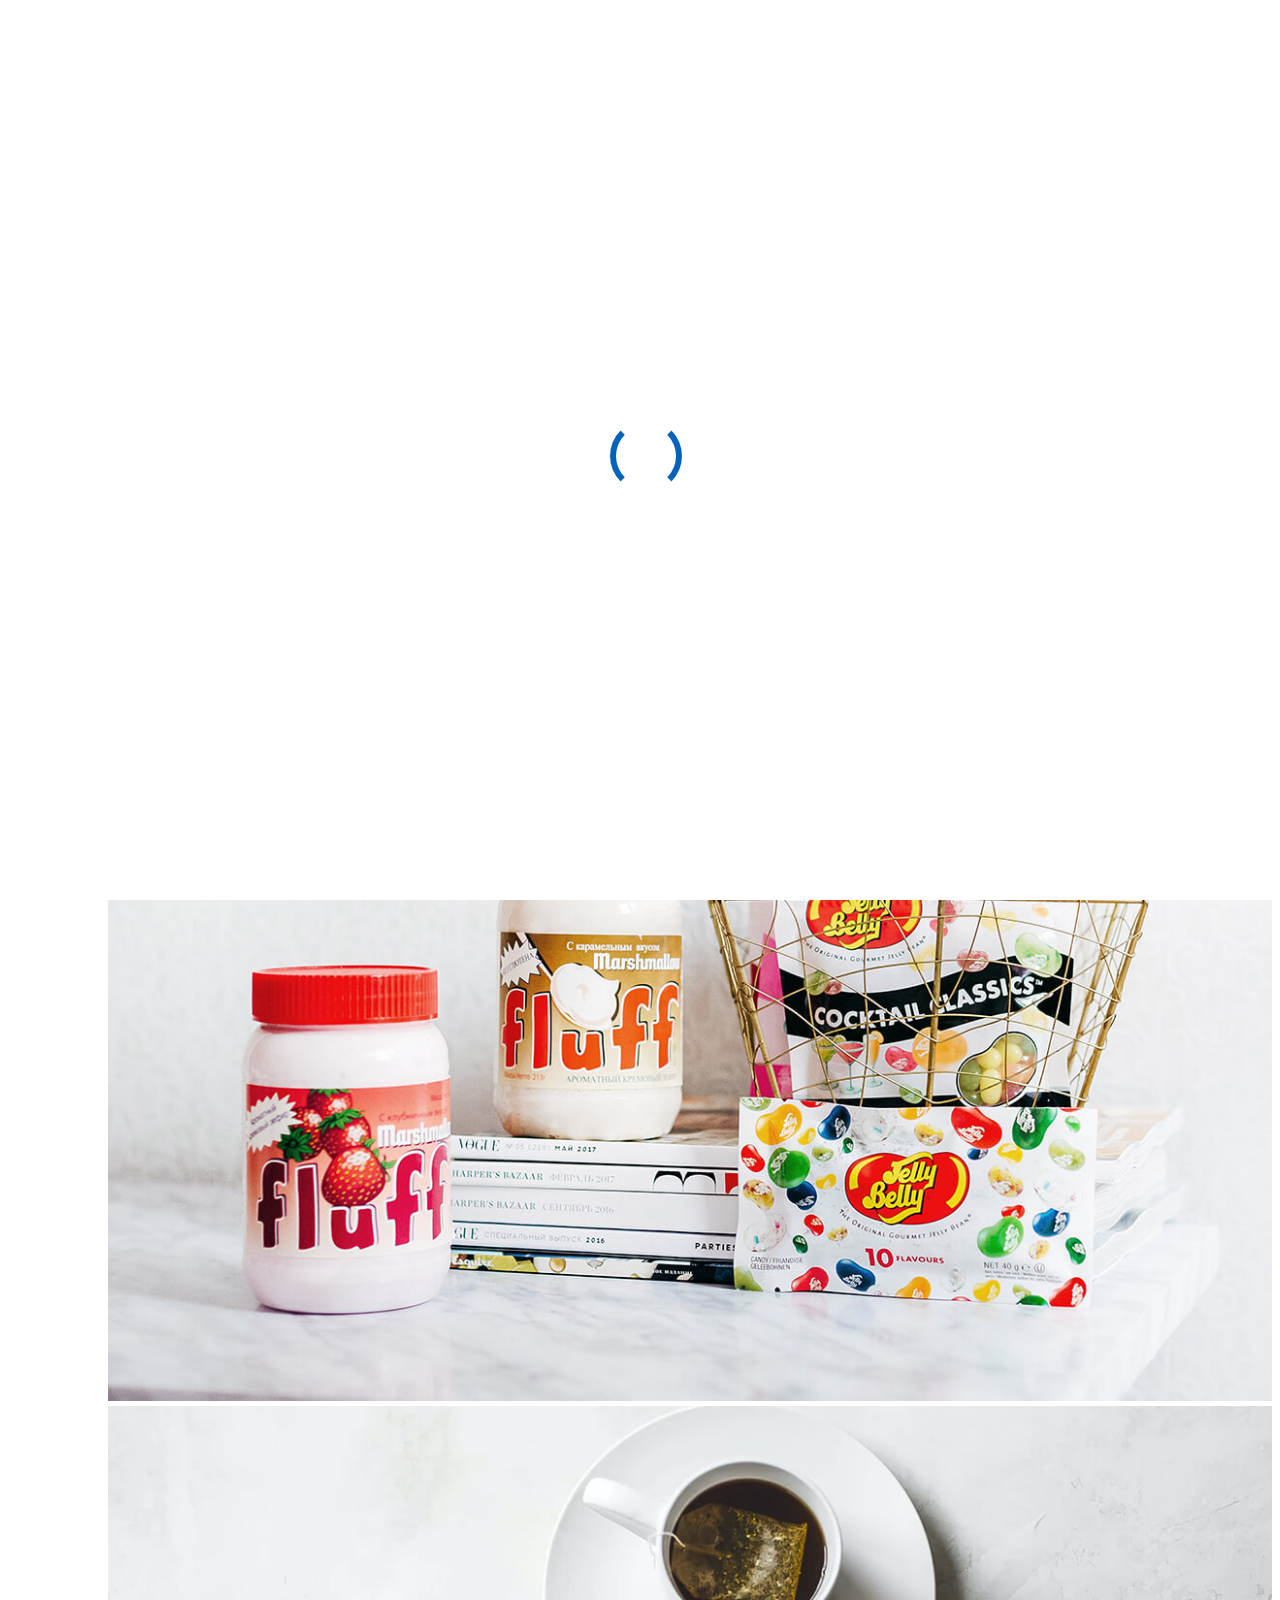
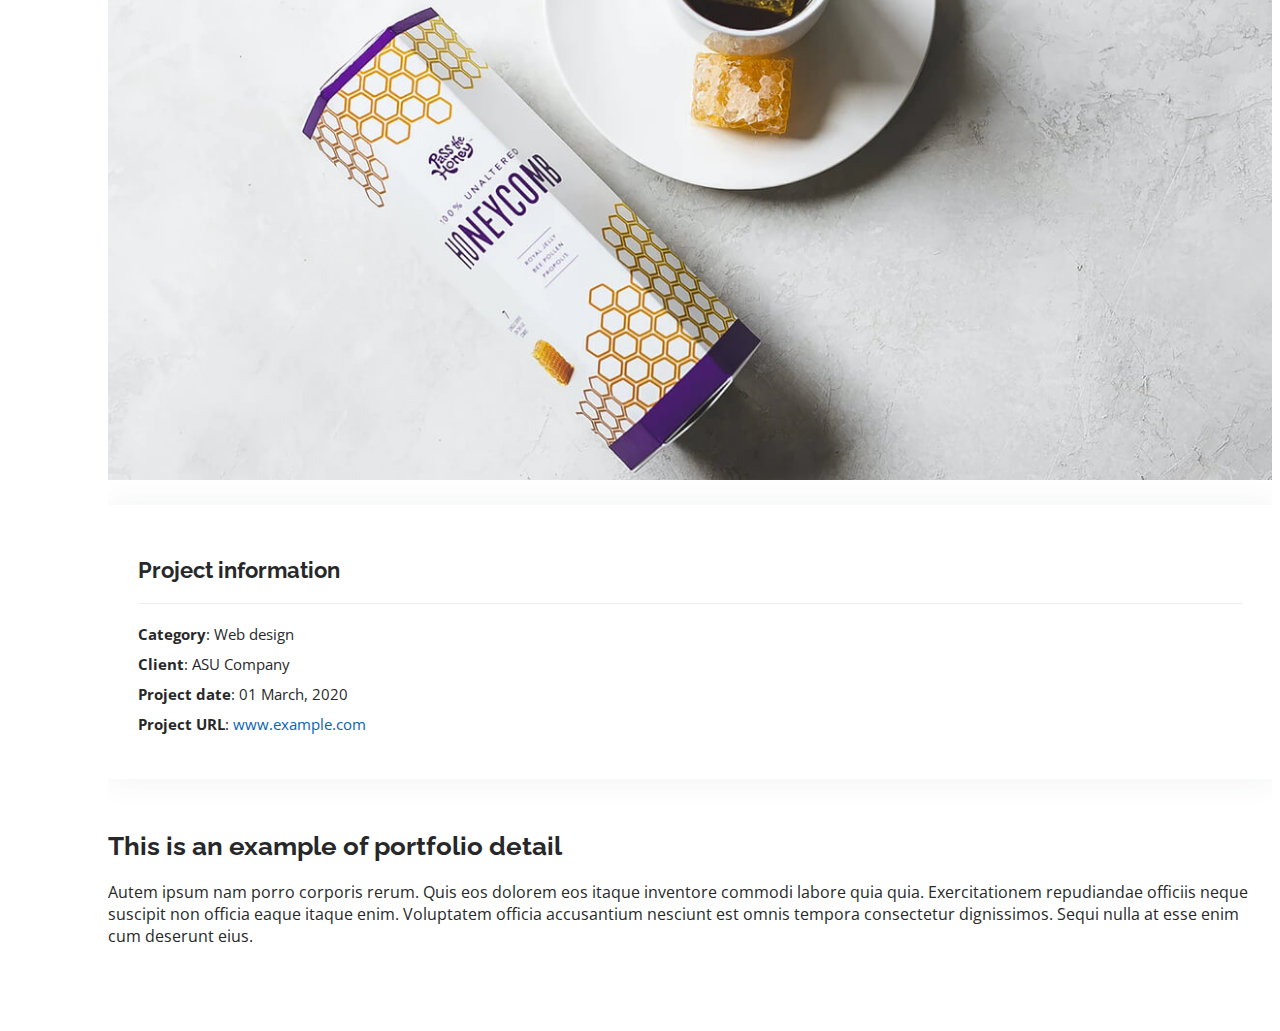
==== portfolio-details.html @ 021fd030 "Add files via upload" ====
<!DOCTYPE html>
<html lang="en">

<head>
  <meta charset="utf-8">
  <meta content="width=device-width, initial-scale=1.0" name="viewport">

  <title>Portfolio Details - Personal Bootstrap Template</title>
  <meta content="" name="description">
  <meta content="" name="keywords">

  <!-- Favicons -->
  <link href="assets/img/favicon.png" rel="icon">
  <link href="assets/img/apple-touch-icon.png" rel="apple-touch-icon">

  <!-- Google Fonts -->
  <link href="https://fonts.googleapis.com/css?family=Open+Sans:300,300i,400,400i,600,600i,700,700i|Raleway:300,300i,400,400i,500,500i,600,600i,700,700i|Poppins:300,300i,400,400i,500,500i,600,600i,700,700i" rel="stylesheet">

  <!-- Vendor CSS Files -->
  <link href="assets/vendor/aos/aos.css" rel="stylesheet">
  <link href="assets/vendor/bootstrap/css/bootstrap.min.css" rel="stylesheet">
  <link href="assets/vendor/bootstrap-icons/bootstrap-icons.css" rel="stylesheet">
  <link href="assets/vendor/boxicons/css/boxicons.min.css" rel="stylesheet">
  <link href="assets/vendor/glightbox/css/glightbox.min.css" rel="stylesheet">
  <link href="assets/vendor/swiper/swiper-bundle.min.css" rel="stylesheet">

  <!-- Template Main CSS File -->
  <link href="assets/css/style.css" rel="stylesheet">

  <!-- =======================================================
  * Template Name: MyResume
  * Updated: Nov 17 2023 with Bootstrap v5.3.2
  * Template URL: https://bootstrapmade.com/free-html-bootstrap-template-my-resume/
  * Author: BootstrapMade.com
  * License: https://bootstrapmade.com/license/
  ======================================================== -->
</head>

<body>

  <main id="main">

    <!-- ======= Portfolio Details Section ======= -->
    <section id="portfolio-details" class="portfolio-details">
      <div class="container">

        <div class="row gy-4">

          <div class="col-lg-8">
            <div class="portfolio-details-slider swiper">
              <div class="swiper-wrapper align-items-center">

                <div class="swiper-slide">
                  <img src="assets/img/portfolio/portfolio-details-1.jpg" alt="">
                </div>

                <div class="swiper-slide">
                  <img src="assets/img/portfolio/portfolio-details-2.jpg" alt="">
                </div>

                <div class="swiper-slide">
                  <img src="assets/img/portfolio/portfolio-details-3.jpg" alt="">
                </div>

              </div>
              <div class="swiper-pagination"></div>
            </div>
          </div>

          <div class="col-lg-4">
            <div class="portfolio-info">
              <h3>Project information</h3>
              <ul>
                <li><strong>Category</strong>: Web design</li>
                <li><strong>Client</strong>: ASU Company</li>
                <li><strong>Project date</strong>: 01 March, 2020</li>
                <li><strong>Project URL</strong>: <a href="#">www.example.com</a></li>
              </ul>
            </div>
            <div class="portfolio-description">
              <h2>This is an example of portfolio detail</h2>
              <p>
                Autem ipsum nam porro corporis rerum. Quis eos dolorem eos itaque inventore commodi labore quia quia. Exercitationem repudiandae officiis neque suscipit non officia eaque itaque enim. Voluptatem officia accusantium nesciunt est omnis tempora consectetur dignissimos. Sequi nulla at esse enim cum deserunt eius.
              </p>
            </div>
          </div>

        </div>

      </div>
    </section><!-- End Portfolio Details Section -->

  </main><!-- End #main -->

  <div id="preloader"></div>
  <a href="#" class="back-to-top d-flex align-items-center justify-content-center"><i class="bi bi-arrow-up-short"></i></a>

  <!-- Vendor JS Files -->
  <script src="assets/vendor/purecounter/purecounter_vanilla.js"></script>
  <script src="assets/vendor/aos/aos.js"></script>
  <script src="assets/vendor/bootstrap/js/bootstrap.bundle.min.js"></script>
  <script src="assets/vendor/glightbox/js/glightbox.min.js"></script>
  <script src="assets/vendor/isotope-layout/isotope.pkgd.min.js"></script>
  <script src="assets/vendor/swiper/swiper-bundle.min.js"></script>
  <script src="assets/vendor/typed.js/typed.umd.js"></script>
  <script src="assets/vendor/waypoints/noframework.waypoints.js"></script>
  <script src="assets/vendor/php-email-form/validate.js"></script>

  <!-- Template Main JS File -->
  <script src="assets/js/main.js"></script>

</body>

</html>
---- assets/css/style.css ----
/**
* Template Name: MyResume
* Updated: Nov 17 2023 with Bootstrap v5.3.2
* Template URL: https://bootstrapmade.com/free-html-bootstrap-template-my-resume/
* Author: BootstrapMade.com
* License: https://bootstrapmade.com/license/
*/

/*--------------------------------------------------------------
# General
--------------------------------------------------------------*/
body {
  font-family: "Open Sans", sans-serif;
  color: #272829;
}

a {
  color: #0563bb;
  text-decoration: none;
}

a:hover {
  color: #067ded;
  text-decoration: none;
}

h1,
h2,
h3,
h4,
h5,
h6 {
  font-family: "Raleway", sans-serif;
}

/*--------------------------------------------------------------
# Back to top button
--------------------------------------------------------------*/
.back-to-top {
  position: fixed;
  visibility: hidden;
  opacity: 0;
  right: 15px;
  bottom: 15px;
  z-index: 996;
  background: #0563bb;
  width: 40px;
  height: 40px;
  border-radius: 50px;
  transition: all 0.4s;
}

.back-to-top i {
  font-size: 28px;
  color: #fff;
  line-height: 0;
}

.back-to-top:hover {
  background: #0678e3;
  color: #fff;
}

.back-to-top.active {
  visibility: visible;
  opacity: 1;
}

/*--------------------------------------------------------------
# Preloader
--------------------------------------------------------------*/
#preloader {
  position: fixed;
  top: 0;
  left: 0;
  right: 0;
  bottom: 0;
  z-index: 9999;
  overflow: hidden;
  background: #fff;
}

#preloader:before {
  content: "";
  position: fixed;
  top: calc(50% - 30px);
  left: calc(50% - 30px);
  border: 6px solid #0563bb;
  border-top-color: #fff;
  border-bottom-color: #fff;
  border-radius: 50%;
  width: 60px;
  height: 60px;
  animation: animate-preloader 1s linear infinite;
}

@keyframes animate-preloader {
  0% {
    transform: rotate(0deg);
  }

  100% {
    transform: rotate(360deg);
  }
}

/*--------------------------------------------------------------
# Disable aos animation delay on mobile devices
--------------------------------------------------------------*/
@media screen and (max-width: 768px) {
  [data-aos-delay] {
    transition-delay: 0 !important;
  }
}

/*--------------------------------------------------------------
# Header
--------------------------------------------------------------*/
#header {
  position: fixed;
  top: 0;
  left: 0;
  bottom: 0;
  z-index: 9997;
  transition: all 0.5s;
  padding: 15px;
  overflow-y: auto;
}

@media (max-width: 991px) {
  #header {
    width: 300px;
    background: #fff;
    border-right: 1px solid #e6e9ec;
    left: -300px;
  }
}

@media (min-width: 991px) {
  #main {
    margin-left: 100px;
  }
}

/*--------------------------------------------------------------
# Navigation Menu
--------------------------------------------------------------*/
/**
* Desktop Navigation 
*/
.nav-menu {
  padding: 0;
  display: block;
}

.nav-menu * {
  margin: 0;
  padding: 0;
  list-style: none;
}

.nav-menu>ul>li {
  position: relative;
  white-space: nowrap;
}

.nav-menu a,
.nav-menu a:focus {
  display: flex;
  align-items: center;
  color: #45505b;
  padding: 10px 18px;
  margin-bottom: 8px;
  transition: 0.3s;
  font-size: 15px;
  border-radius: 50px;
  background: #f2f3f5;
  height: 56px;
  width: 100%;
  overflow: hidden;
  transition: 0.3s;
}

.nav-menu a i,
.nav-menu a:focus i {
  font-size: 20px;
}

.nav-menu a span,
.nav-menu a:focus span {
  padding: 0 5px 0 7px;
  color: #45505b;
}

@media (min-width: 992px) {

  .nav-menu a,
  .nav-menu a:focus {
    width: 56px;
  }

  .nav-menu a span,
  .nav-menu a:focus span {
    display: none;
    color: #fff;
  }
}

.nav-menu a:hover,
.nav-menu .active,
.nav-menu .active:focus,
.nav-menu li:hover>a {
  color: #fff;
  background: #0563bb;
}

.nav-menu a:hover span,
.nav-menu .active span,
.nav-menu .active:focus span,
.nav-menu li:hover>a span {
  color: #fff;
}

.nav-menu a:hover,
.nav-menu li:hover>a {
  width: 100%;
  color: #fff;
}

.nav-menu a:hover span,
.nav-menu li:hover>a span {
  display: block;
}

/**
* Mobile Navigation 
*/
.mobile-nav-toggle {
  position: fixed;
  right: 10px;
  top: 10px;
  z-index: 9998;
  border: 0;
  background: none;
  font-size: 28px;
  transition: all 0.4s;
  outline: none !important;
  line-height: 0;
  cursor: pointer;
  border-radius: 50px;
  padding: 5px;
}

.mobile-nav-toggle i {
  color: #45505b;
}

.mobile-nav-active {
  overflow: hidden;
}

.mobile-nav-active #header {
  left: 0;
}

.mobile-nav-active .mobile-nav-toggle {
  color: #fff;
  background-color: #0563bb;
}

/*--------------------------------------------------------------
# Hero Section
--------------------------------------------------------------*/
#hero {
  width: 100%;
  height: 100vh;
  background: url("../img/hero-bg.jpg") top right no-repeat;
  background-size: cover;
  position: relative;
}

@media (min-width: 992px) {
  #hero {
    padding-left: 160px;
  }
}

#hero:before {
  content: "";
  background: rgba(255, 255, 255, 0.8);
  position: absolute;
  bottom: 0;
  top: 0;
  left: 0;
  right: 0;
}

#hero h1 {
  margin: 0;
  font-size: 64px;
  font-weight: 700;
  line-height: 56px;
  color: #45505b;
}

#hero p {
  color: #45505b;
  margin: 15px 0 0 0;
  font-size: 26px;
  font-family: "Poppins", sans-serif;
}

#hero p span {
  color: #0563bb;
  letter-spacing: 1px;
}

#hero .social-links {
  margin-top: 30px;
}

#hero .social-links a {
  font-size: 24px;
  display: inline-block;
  color: #45505b;
  line-height: 1;
  margin-right: 20px;
  transition: 0.3s;
}

#hero .social-links a:hover {
  color: #0563bb;
}

@media (max-width: 992px) {
  #hero {
    text-align: center;
  }

  #hero h1 {
    font-size: 32px;
    line-height: 36px;
  }

  #hero p {
    margin-top: 10px;
    font-size: 20px;
    line-height: 24px;
  }
}

/*--------------------------------------------------------------
# Sections General
--------------------------------------------------------------*/
section {
  padding: 60px 0;
  overflow: hidden;
}

.section-title {
  text-align: center;
  padding-bottom: 30px;
}

.section-title h2 {
  font-size: 32px;
  font-weight: bold;
  text-transform: uppercase;
  margin-bottom: 20px;
  padding-bottom: 20px;
  position: relative;
  color: #45505b;
}

.section-title h2::before {
  content: "";
  position: absolute;
  display: block;
  width: 120px;
  height: 1px;
  background: #ddd;
  bottom: 1px;
  left: calc(50% - 60px);
}

.section-title h2::after {
  content: "";
  position: absolute;
  display: block;
  width: 40px;
  height: 3px;
  background: #0563bb;
  bottom: 0;
  left: calc(50% - 20px);
}

.section-title p {
  margin-bottom: 0;
}

/*--------------------------------------------------------------
# About
--------------------------------------------------------------*/
.about .content h3 {
  font-weight: 700;
  font-size: 26px;
  color: #728394;
}

.about .content ul {
  list-style: none;
  padding: 0;
}

.about .content ul li {
  margin-bottom: 20px;
  display: flex;
  align-items: center;
}

.about .content ul strong {
  margin-right: 10px;
}

.about .content ul i {
  font-size: 16px;
  margin-right: 5px;
  color: #0563bb;
  line-height: 0;
}

.about .content p:last-child {
  margin-bottom: 0;
}

/*--------------------------------------------------------------
# Facts
--------------------------------------------------------------*/
.facts .count-box {
  padding: 30px 30px 25px 30px;
  margin-top: 30px;
  width: 100%;
  position: relative;
  text-align: center;
  background: #fff;
}

.facts .count-box i {
  position: absolute;
  top: -25px;
  left: 50%;
  transform: translateX(-50%);
  font-size: 24px;
  background: #0563bb;
  color: #fff;
  border-radius: 50px;
  display: inline-flex;
  align-items: center;
  justify-content: center;
  width: 48px;
  height: 48px;
}

.facts .count-box span {
  font-size: 36px;
  display: block;
  font-weight: 600;
  color: #011426;
}

.facts .count-box p {
  padding: 0;
  margin: 0;
  font-family: "Raleway", sans-serif;
  font-size: 14px;
}

/*--------------------------------------------------------------
# Akills
--------------------------------------------------------------*/
.skills .progress {
  height: 60px;
  display: block;
  background: none;
  border-radius: 0;
}

.skills .progress .skill {
  padding: 10px 0;
  margin: 0;
  text-transform: uppercase;
  display: block;
  font-weight: 600;
  font-family: "Poppins", sans-serif;
  color: #45505b;
}

.skills .progress .skill .val {
  float: right;
  font-style: normal;
}

.skills .progress-bar-wrap {
  background: #f2f3f5;
}

.skills .progress-bar {
  width: 1px;
  height: 10px;
  transition: 0.9s;
  background-color: #0563bb;
}

/*--------------------------------------------------------------
# Resume
--------------------------------------------------------------*/
.resume .resume-title {
  font-size: 26px;
  font-weight: 700;
  margin-top: 20px;
  margin-bottom: 20px;
  color: #45505b;
}

.resume .resume-item {
  padding: 0 0 20px 20px;
  margin-top: -2px;
  border-left: 2px solid #0563bb;
  position: relative;
}

.resume .resume-item h4 {
  line-height: 18px;
  font-size: 18px;
  font-weight: 600;
  text-transform: uppercase;
  font-family: "Poppins", sans-serif;
  color: #0563bb;
  margin-bottom: 10px;
}

.resume .resume-item h5 {
  font-size: 16px;
  background: #f7f8f9;
  padding: 5px 15px;
  display: inline-block;
  font-weight: 600;
  margin-bottom: 10px;
}

.resume .resume-item ul {
  padding-left: 20px;
}

.resume .resume-item ul li {
  padding-bottom: 10px;
}

.resume .resume-item:last-child {
  padding-bottom: 0;
}

.resume .resume-item::before {
  content: "";
  position: absolute;
  width: 16px;
  height: 16px;
  border-radius: 50px;
  left: -9px;
  top: 0;
  background: #fff;
  border: 2px solid #0563bb;
}

/*--------------------------------------------------------------
# Portfolio
--------------------------------------------------------------*/
.portfolio .portfolio-item {
  margin-bottom: 30px;
}

.portfolio #portfolio-flters {
  padding: 0;
  margin: 0 auto 25px auto;
  list-style: none;
  text-align: center;
  background: #fff;
  border-radius: 50px;
  padding: 2px 15px;
}

.portfolio #portfolio-flters li {
  cursor: pointer;
  display: inline-block;
  padding: 10px 15px;
  font-size: 14px;
  font-weight: 600;
  line-height: 1;
  text-transform: uppercase;
  color: #272829;
  margin-bottom: 5px;
  transition: all 0.3s ease-in-out;
}

.portfolio #portfolio-flters li:hover,
.portfolio #portfolio-flters li.filter-active {
  color: #0563bb;
}

.portfolio #portfolio-flters li:last-child {
  margin-right: 0;
}

.portfolio .portfolio-wrap {
  transition: 0.3s;
  position: relative;
  overflow: hidden;
  z-index: 1;
  background: rgba(69, 80, 91, 0.8);
}

.portfolio .portfolio-wrap::before {
  content: "";
  background: rgba(255, 255, 255, 0.7);
  position: absolute;
  left: 30px;
  right: 30px;
  top: 30px;
  bottom: 30px;
  transition: all ease-in-out 0.3s;
  z-index: 2;
  opacity: 0;
}

.portfolio .portfolio-wrap .portfolio-info {
  opacity: 0;
  position: absolute;
  top: 0;
  left: 0;
  right: 0;
  bottom: 0;
  text-align: center;
  z-index: 3;
  transition: all ease-in-out 0.3s;
  display: flex;
  flex-direction: column;
  justify-content: center;
  align-items: center;
}

.portfolio .portfolio-wrap .portfolio-info::before {
  display: block;
  content: "";
  width: 48px;
  height: 48px;
  position: absolute;
  top: 35px;
  left: 35px;
  border-top: 3px solid #d7dce1;
  border-left: 3px solid #d7dce1;
  transition: all 0.5s ease 0s;
  z-index: 9994;
}

.portfolio .portfolio-wrap .portfolio-info::after {
  display: block;
  content: "";
  width: 48px;
  height: 48px;
  position: absolute;
  bottom: 35px;
  right: 35px;
  border-bottom: 3px solid #d7dce1;
  border-right: 3px solid #d7dce1;
  transition: all 0.5s ease 0s;
  z-index: 9994;
}

.portfolio .portfolio-wrap .portfolio-info h4 {
  font-size: 20px;
  color: #45505b;
  font-weight: 600;
}

.portfolio .portfolio-wrap .portfolio-info p {
  color: #45505b;
  font-size: 14px;
  text-transform: uppercase;
  padding: 0;
  margin: 0;
}

.portfolio .portfolio-wrap .portfolio-links {
  text-align: center;
  z-index: 4;
}

.portfolio .portfolio-wrap .portfolio-links a {
  color: #45505b;
  margin: 0 2px;
  font-size: 28px;
  display: inline-block;
  transition: 0.3s;
}

.portfolio .portfolio-wrap .portfolio-links a:hover {
  color: #148af9;
}

.portfolio .portfolio-wrap:hover::before {
  top: 0;
  left: 0;
  right: 0;
  bottom: 0;
  opacity: 1;
}

.portfolio .portfolio-wrap:hover .portfolio-info {
  opacity: 1;
}

.portfolio .portfolio-wrap:hover .portfolio-info::before {
  top: 15px;
  left: 15px;
}

.portfolio .portfolio-wrap:hover .portfolio-info::after {
  bottom: 15px;
  right: 15px;
}

/*--------------------------------------------------------------
# Portfolio Details
--------------------------------------------------------------*/
.portfolio-details {
  padding-top: 40px;
}

.portfolio-details .portfolio-details-slider img {
  width: 100%;
}

.portfolio-details .portfolio-details-slider .swiper-pagination {
  margin-top: 20px;
  position: relative;
}

.portfolio-details .portfolio-details-slider .swiper-pagination .swiper-pagination-bullet {
  width: 12px;
  height: 12px;
  background-color: #fff;
  opacity: 1;
  border: 1px solid #0563bb;
}

.portfolio-details .portfolio-details-slider .swiper-pagination .swiper-pagination-bullet-active {
  background-color: #0563bb;
}

.portfolio-details .portfolio-info {
  padding: 30px;
  box-shadow: 0px 0 30px rgba(69, 80, 91, 0.08);
}

.portfolio-details .portfolio-info h3 {
  font-size: 22px;
  font-weight: 700;
  margin-bottom: 20px;
  padding-bottom: 20px;
  border-bottom: 1px solid #eee;
}

.portfolio-details .portfolio-info ul {
  list-style: none;
  padding: 0;
  font-size: 15px;
}

.portfolio-details .portfolio-info ul li+li {
  margin-top: 10px;
}

.portfolio-details .portfolio-description {
  padding-top: 30px;
}

.portfolio-details .portfolio-description h2 {
  font-size: 26px;
  font-weight: 700;
  margin-bottom: 20px;
}

.portfolio-details .portfolio-description p {
  padding: 0;
}

/*--------------------------------------------------------------
# Services
--------------------------------------------------------------*/
.services .icon-box {
  text-align: center;
  padding: 70px 20px 80px 20px;
  transition: all ease-in-out 0.3s;
  background: #fff;
  box-shadow: 0px 5px 90px 0px rgba(110, 123, 131, 0.05);
}

.services .icon-box .icon {
  margin: 0 auto;
  width: 100px;
  height: 100px;
  display: flex;
  align-items: center;
  justify-content: center;
  transition: ease-in-out 0.3s;
  position: relative;
}

.services .icon-box .icon i {
  font-size: 36px;
  transition: 0.5s;
  position: relative;
}

.services .icon-box .icon svg {
  position: absolute;
  top: 0;
  left: 0;
}

.services .icon-box .icon svg path {
  transition: 0.5s;
  fill: #f5f5f5;
}

.services .icon-box h4 {
  font-weight: 600;
  margin: 10px 0 15px 0;
  font-size: 22px;
}

.services .icon-box h4 a {
  color: #45505b;
  transition: ease-in-out 0.3s;
}

.services .icon-box p {
  line-height: 24px;
  font-size: 14px;
  margin-bottom: 0;
}

.services .icon-box:hover {
  border-color: #fff;
  box-shadow: 0px 0 35px 0 rgba(0, 0, 0, 0.08);
}

.services .iconbox-blue i {
  color: #47aeff;
}

.services .iconbox-blue:hover .icon i {
  color: #fff;
}

.services .iconbox-blue:hover .icon path {
  fill: #47aeff;
}

.services .iconbox-orange i {
  color: #ffa76e;
}

.services .iconbox-orange:hover .icon i {
  color: #fff;
}

.services .iconbox-orange:hover .icon path {
  fill: #ffa76e;
}

.services .iconbox-pink i {
  color: #e80368;
}

.services .iconbox-pink:hover .icon i {
  color: #fff;
}

.services .iconbox-pink:hover .icon path {
  fill: #e80368;
}

.services .iconbox-yellow i {
  color: #ffbb2c;
}

.services .iconbox-yellow:hover .icon i {
  color: #fff;
}

.services .iconbox-yellow:hover .icon path {
  fill: #ffbb2c;
}

.services .iconbox-red i {
  color: #ff5828;
}

.services .iconbox-red:hover .icon i {
  color: #fff;
}

.services .iconbox-red:hover .icon path {
  fill: #ff5828;
}

.services .iconbox-teal i {
  color: #11dbcf;
}

.services .iconbox-teal:hover .icon i {
  color: #fff;
}

.services .iconbox-teal:hover .icon path {
  fill: #11dbcf;
}

/*--------------------------------------------------------------
# Testimonials
--------------------------------------------------------------*/
.testimonials .section-header {
  margin-bottom: 40px;
}

.testimonials .testimonials-carousel,
.testimonials .testimonials-slider {
  overflow: hidden;
}

.testimonials .testimonial-item {
  text-align: center;
}

.testimonials .testimonial-item .testimonial-img {
  width: 120px;
  border-radius: 50%;
  border: 4px solid #fff;
  margin: 0 auto;
}

.testimonials .testimonial-item h3 {
  font-size: 20px;
  font-weight: bold;
  margin: 10px 0 5px 0;
  color: #111;
}

.testimonials .testimonial-item h4 {
  font-size: 14px;
  color: #999;
  margin: 0 0 15px 0;
}

.testimonials .testimonial-item .quote-icon-left,
.testimonials .testimonial-item .quote-icon-right {
  color: #90c8fc;
  font-size: 26px;
}

.testimonials .testimonial-item .quote-icon-left {
  display: inline-block;
  left: -5px;
  position: relative;
}

.testimonials .testimonial-item .quote-icon-right {
  display: inline-block;
  right: -5px;
  position: relative;
  top: 10px;
}

.testimonials .testimonial-item p {
  font-style: italic;
  margin: 0 auto 15px auto;
}

.testimonials .swiper-pagination {
  margin-top: 20px;
  position: relative;
}

.testimonials .swiper-pagination .swiper-pagination-bullet {
  width: 12px;
  height: 12px;
  background-color: #fff;
  opacity: 1;
  border: 1px solid #0563bb;
}

.testimonials .swiper-pagination .swiper-pagination-bullet-active {
  background-color: #0563bb;
}

@media (min-width: 992px) {
  .testimonials .testimonial-item p {
    width: 80%;
  }
}

/*--------------------------------------------------------------
# Contact
--------------------------------------------------------------*/
.contact .info {
  width: 100%;
  background: #fff;
}

.contact .info i {
  font-size: 20px;
  color: #0563bb;
  float: left;
  width: 44px;
  height: 44px;
  background: #eef7ff;
  display: flex;
  justify-content: center;
  align-items: center;
  border-radius: 50px;
  transition: all 0.3s ease-in-out;
}

.contact .info h4 {
  padding: 0 0 0 60px;
  font-size: 22px;
  font-weight: 600;
  margin-bottom: 5px;
  color: #45505b;
}

.contact .info p {
  padding: 0 0 0 60px;
  margin-bottom: 0;
  font-size: 14px;
  color: #728394;
}

.contact .info .email,
.contact .info .phone {
  margin-top: 40px;
}

.contact .info .email:hover i,
.contact .info .address:hover i,
.contact .info .phone:hover i {
  background: #0563bb;
  color: #fff;
}

.contact .php-email-form {
  width: 100%;
  background: #fff;
}

.contact .php-email-form .form-group {
  padding-bottom: 8px;
}

.contact .php-email-form .error-message {
  display: none;
  color: #fff;
  background: #ed3c0d;
  text-align: left;
  padding: 15px;
  font-weight: 600;
}

.contact .php-email-form .error-message br+br {
  margin-top: 25px;
}

.contact .php-email-form .sent-message {
  display: none;
  color: #fff;
  background: #18d26e;
  text-align: center;
  padding: 15px;
  font-weight: 600;
}

.contact .php-email-form .loading {
  display: none;
  background: #fff;
  text-align: center;
  padding: 15px;
}

.contact .php-email-form .loading:before {
  content: "";
  display: inline-block;
  border-radius: 50%;
  width: 24px;
  height: 24px;
  margin: 0 10px -6px 0;
  border: 3px solid #18d26e;
  border-top-color: #eee;
  animation: animate-loading 1s linear infinite;
}

.contact .php-email-form input,
.contact .php-email-form textarea {
  border-radius: 4px;
  box-shadow: none;
  font-size: 14px;
}

.contact .php-email-form input[type=text],
.contact .php-email-form input[type=email] {
  height: 44px;
}

.contact .php-email-form textarea {
  padding: 10px 12px;
}

.contact .php-email-form button[type=submit] {
  background: #0563bb;
  border: 0;
  padding: 10px 35px;
  color: #fff;
  transition: 0.4s;
  border-radius: 50px;
}

.contact .php-email-form button[type=submit]:hover {
  background: #0678e3;
}

@keyframes animate-loading {
  0% {
    transform: rotate(0deg);
  }

  100% {
    transform: rotate(360deg);
  }
}

/*--------------------------------------------------------------
# Footer
--------------------------------------------------------------*/
#footer {
  background: #f7f8f9;
  color: #45505b;
  font-size: 14px;
  text-align: center;
  padding: 30px 0;
}

#footer h3 {
  font-size: 36px;
  font-weight: 700;
  position: relative;
  font-family: "Poppins", sans-serif;
  padding: 0;
  margin: 0 0 15px 0;
}

#footer p {
  font-size: 15;
  font-style: italic;
  padding: 0;
  margin: 0 0 40px 0;
}

#footer .social-links {
  margin: 0 0 40px 0;
}

#footer .social-links a {
  font-size: 18px;
  display: inline-block;
  background: #0563bb;
  color: #fff;
  line-height: 1;
  padding: 8px 0;
  margin-right: 4px;
  border-radius: 50%;
  text-align: center;
  width: 36px;
  height: 36px;
  transition: 0.3s;
}

#footer .social-links a:hover {
  background: #0678e3;
  color: #fff;
  text-decoration: none;
}

#footer .copyright {
  margin: 0 0 5px 0;
}

#footer .credits {
  font-size: 13px;
}
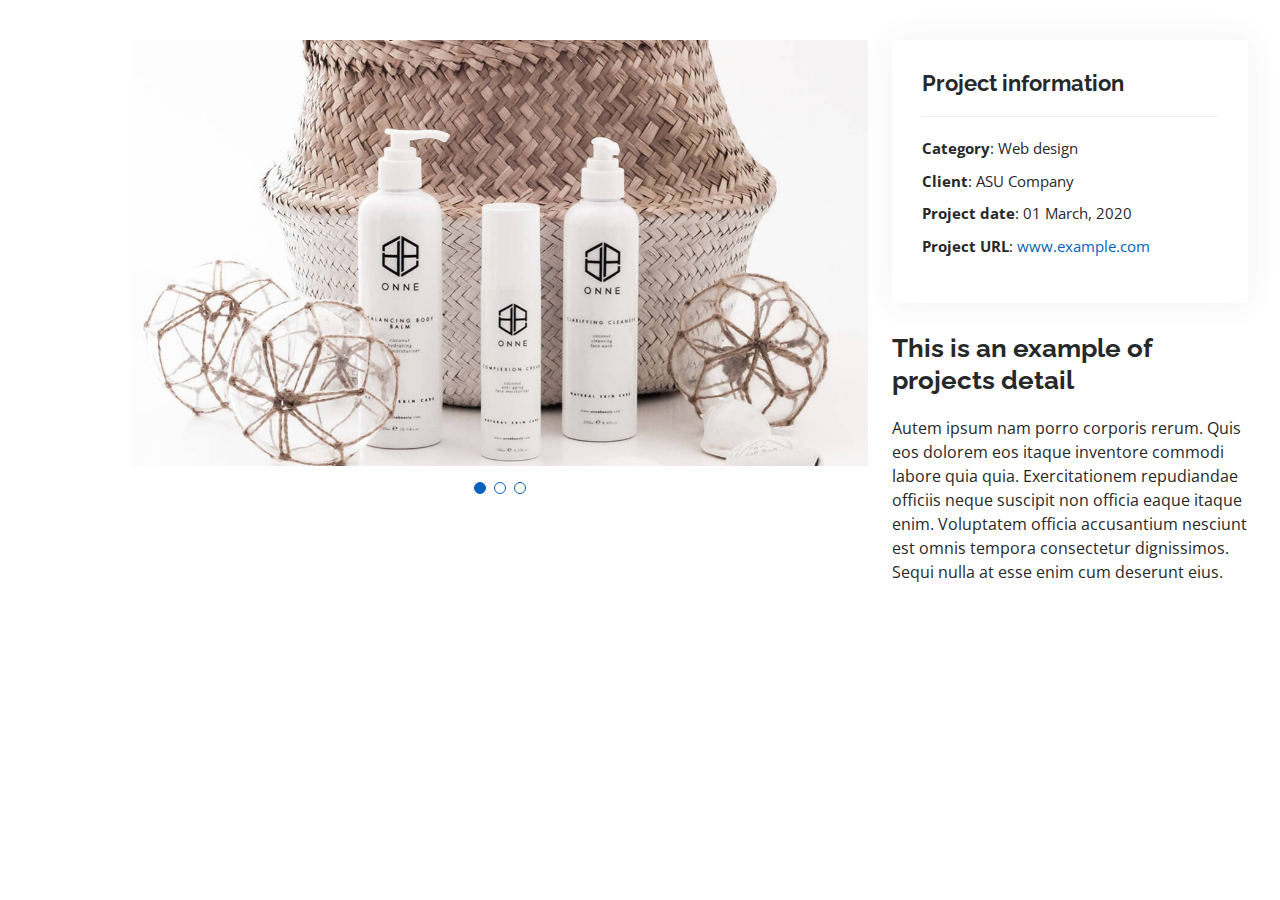
==== commit ae45d9de: "replaced 'portfolio' to 'projects'" ====
--- a/portfolio-details.html
+++ b/portfolio-details.html
@@ -5,7 +5,7 @@
   <meta charset="utf-8">
   <meta content="width=device-width, initial-scale=1.0" name="viewport">
 
-  <title>Portfolio Details - Personal Bootstrap Template</title>
+  <title>Projects Details - Personal Bootstrap Template</title>
   <meta content="" name="description">
   <meta content="" name="keywords">
 
@@ -29,7 +29,7 @@
 
   <!-- =======================================================
   * Template Name: MyResume
-  * Updated: Nov 17 2023 with Bootstrap v5.3.2
+  * Updated: Nov 17 2023 with Bootstrap v5.3.2
   * Template URL: https://bootstrapmade.com/free-html-bootstrap-template-my-resume/
   * Author: BootstrapMade.com
   * License: https://bootstrapmade.com/license/
@@ -40,14 +40,14 @@
 
   <main id="main">
 
-    <!-- ======= Portfolio Details Section ======= -->
-    <section id="portfolio-details" class="portfolio-details">
+    <!-- ======= Projects Details Section ======= -->
+    <section id="projects-details" class="projects-details">
       <div class="container">
 
         <div class="row gy-4">
 
           <div class="col-lg-8">
-            <div class="portfolio-details-slider swiper">
+            <div class="projects-details-slider swiper">
               <div class="swiper-wrapper align-items-center">
 
                 <div class="swiper-slide">
@@ -68,7 +68,7 @@
           </div>
 
           <div class="col-lg-4">
-            <div class="portfolio-info">
+            <div class="projects-info">
               <h3>Project information</h3>
               <ul>
                 <li><strong>Category</strong>: Web design</li>
@@ -77,8 +77,8 @@
                 <li><strong>Project URL</strong>: <a href="#">www.example.com</a></li>
               </ul>
             </div>
-            <div class="portfolio-description">
-              <h2>This is an example of portfolio detail</h2>
+            <div class="projects-description">
+              <h2>This is an example of projects detail</h2>
               <p>
                 Autem ipsum nam porro corporis rerum. Quis eos dolorem eos itaque inventore commodi labore quia quia. Exercitationem repudiandae officiis neque suscipit non officia eaque itaque enim. Voluptatem officia accusantium nesciunt est omnis tempora consectetur dignissimos. Sequi nulla at esse enim cum deserunt eius.
               </p>
@@ -88,7 +88,7 @@
         </div>
 
       </div>
-    </section><!-- End Portfolio Details Section -->
+    </section><!-- End Projects Details Section -->
 
   </main><!-- End #main -->
 
